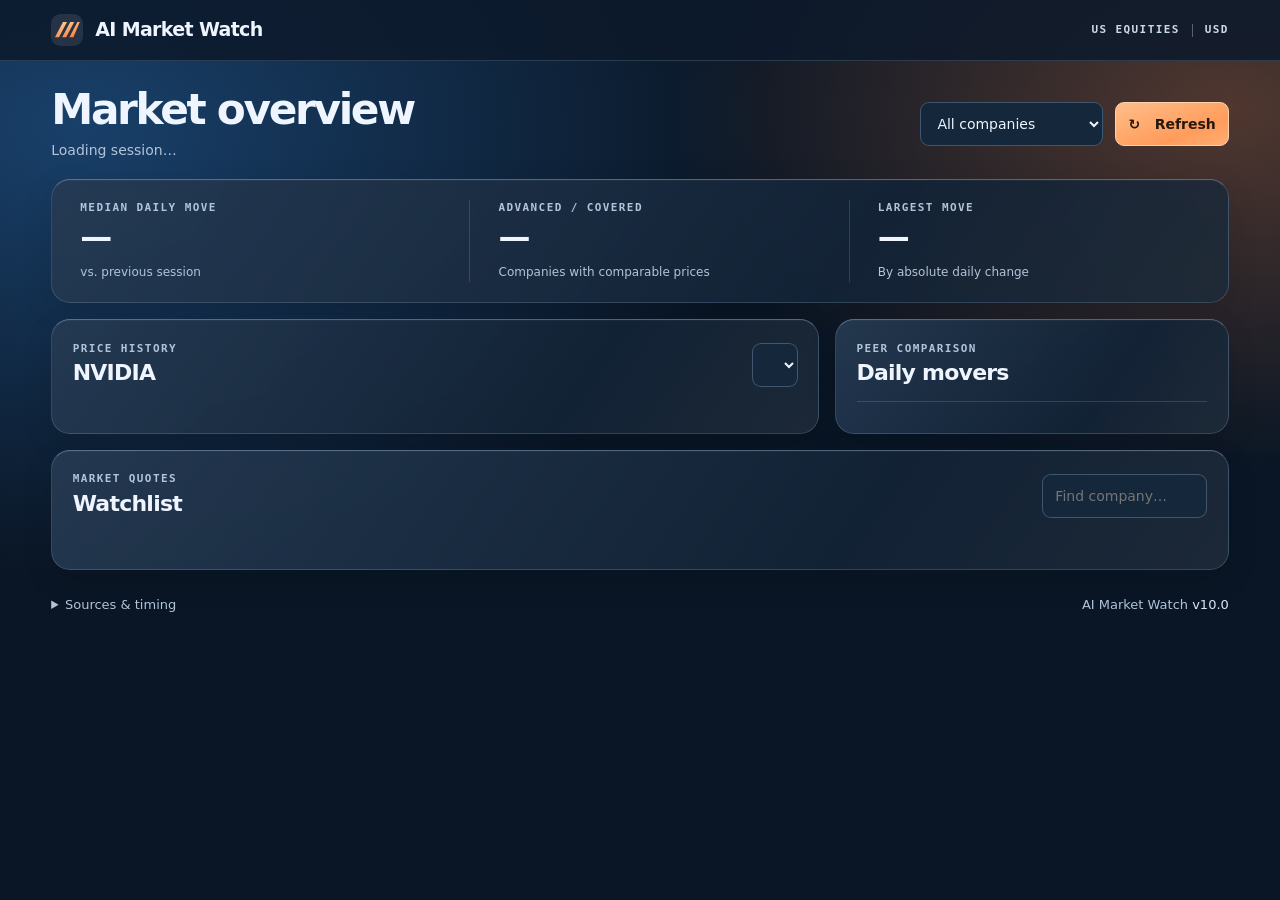
==== public/index.html @ 05b24fa5 "Design responsive glass market overview and accessible watchlist controls" ====
<!doctype html>
<html lang="en"><head>
<meta charset="utf-8"><meta name="viewport" content="width=device-width,initial-scale=1">
<meta name="color-scheme" content="dark"><meta name="theme-color" content="#0c1727">
<meta name="description" content="Follow eight AI equities, compare session performance and explore company price history.">
<title>AI Market Watch · Market overview</title>
<link rel="icon" href="./mark.svg" type="image/svg+xml"><link rel="stylesheet" href="./style.css"><script defer src="./app.js"></script>
</head><body><a class="skip" href="#main">Skip to market overview</a>
<header><div class="frame mast"><a class="brand" href="./"><img src="./mark.svg" width="32" height="32" alt="">AI Market Watch</a><span class="mastdetail">US EQUITIES <i></i> USD</span></div></header>
<main class="frame" id="main"><div class="heading"><div><h1>Market overview</h1><div id="session" class="muted">Loading session…</div></div>
<div class="controls"><label><span class="sr">Company group</span><select id="group"><option value="all">All companies</option><option value="chips">Chips</option><option value="cloud">Cloud platforms</option><option value="software">Enterprise software</option></select></label><button class="refresh" id="refresh">↻ &nbsp; Refresh</button></div></div>
<p id="status" role="status" aria-live="polite"></p>
<section aria-label="Watchlist summary" class="summary glass"><div><h2>Median daily move</h2><strong id="median">—</strong><small>vs. previous session</small></div><div><h2>Advanced / covered</h2><strong id="breadth">—</strong><small id="coverage">Companies with comparable prices</small></div><div><h2>Largest move</h2><strong id="leader">—</strong><small>By absolute daily change</small></div></section>
<div class="analysis"><section class="glass panel chart-panel"><div class="top"><div><div class="eyebrow">Price history</div><h2 id="companyName">NVIDIA</h2></div><label><span class="sr">Selected company</span><select id="company"></select></label></div><div id="chart" class="widget chart"></div></section>
<section class="glass panel"><div class="eyebrow">Peer comparison</div><h2>Daily movers</h2><div id="movers" class="movers"></div><div id="basis" class="caption"></div></section></div>
<section class="glass panel watch"><div class="top"><div><div class="eyebrow">Market quotes</div><h2>Watchlist</h2></div><label><span class="sr">Find company</span><input id="search" type="search" placeholder="Find company…" autocomplete="off"></label></div><div id="picks" class="picks" aria-label="Choose a company"></div><div id="quotes" class="widget quotes"></div></section>
<footer><details><summary>Sources &amp; timing</summary><p>Quotes and chart history come directly from TradingView. Feed venues and delays can differ by instrument. Refresh reloads the quote panels and checks for an updated peer comparison.</p><p>Peer comparisons use GetMarketHistory’s unadjusted daily bars, including extended hours. They can lag current quotes by about two days. Corporate actions can affect the reported moves. A group’s median, breadth and leader use companies with prices on both displayed dates.</p><a href="https://www.tradingview.com/widget-docs/faq/data/">TradingView market data</a> · <a href="https://getmarkethistory.com/docs/guides/historical-stock-market-data/">GetMarketHistory methodology</a></details><span>AI Market Watch <b>v10.0</b></span></footer>
<noscript>Enable JavaScript for quotes and charts, or <a href="https://www.tradingview.com/markets/stocks-usa/">view US equities on TradingView</a>.</noscript></main></body></html>
---- public/style.css ----
*{box-sizing:border-box}
:root{color-scheme:dark;--ink:#eef5ff;--muted:#b2c4da;--gain:#82e8bb;--loss:#ffa3a7;--line:#9bbbd435;--blue:#93c5ff}
body{margin:0;min-height:100vh;color:var(--ink);font:16px/1.45 "Segoe UI",system-ui,sans-serif;background:radial-gradient(ellipse at 6% 14%,#19406a 0,transparent 41%),radial-gradient(ellipse at 96% 12%,#50372f 0,transparent 32%),#0a1625;background-attachment:fixed}
a{color:#a6cfff}button,input,select{font:inherit}button,summary,select{cursor:pointer}a:focus-visible,button:focus-visible,summary:focus-visible,input:focus-visible,select:focus-visible{outline:3px solid #b1d5ff;outline-offset:3px}.sr,.skip:not(:focus){position:absolute;width:1px;height:1px;overflow:hidden;clip-path:inset(50%)}.skip:focus{position:absolute;z-index:5;background:#101e31;padding:12px}
.frame{max-width:1456px;margin:auto;padding-inline:clamp(16px,4vw,64px)}header{background:#0c192bd9;border-bottom:1px solid var(--line)}.mast,.heading,.top,footer,.controls,.brand{display:flex;align-items:center;justify-content:space-between;gap:12px}.mast{min-height:60px}.brand{font-size:19px;font-weight:650;color:var(--ink);text-decoration:none;letter-spacing:-.65px}.mastdetail,.eyebrow,.summary h2{font:600 11px/1.45 Consolas,"SFMono-Regular",monospace;letter-spacing:1.4px;text-transform:uppercase}.mastdetail{display:flex;align-items:center;gap:12px;color:#cbd9e9}.mastdetail i{width:1px;height:13px;background:#526478}.heading{margin:26px 0 18px;flex-wrap:wrap}.heading h1{font-size:clamp(32px,3.3vw,50px);letter-spacing:-.055em;line-height:1.1;margin:0 0 7px}.muted,small,.caption,footer{color:var(--muted)}.muted{font-size:14px}.controls{justify-content:flex-start}select,input,button{color:var(--ink);border:1px solid #91b3dc55;border-radius:9px;background:#15273a;min-height:44px;padding:8px 12px;font-size:14px}.refresh{font-weight:700;background:linear-gradient(160deg,#ffbe89,#ff9c5c 68%,#ffad73);color:#25190f;border-color:#ffd0ac;min-width:108px}.refresh:active,.stock:active{transform:scale(.98)}button:disabled{cursor:wait}.glass{background:linear-gradient(125deg,rgba(38,59,83,.9),rgba(19,35,54,.95) 68%,rgba(31,43,57,.91));border:1px solid #a3c3e136;border-top-color:#bad8f65c;border-radius:19px;box-shadow:inset 0 1px 0 #ffffff08,0 10px 32px #030a151c;backdrop-filter:blur(14px)}.summary{display:grid;grid-template-columns:1.1fr 1fr 1fr;padding:20px 0;margin-bottom:16px}.summary>div{padding:0 clamp(15px,2.2vw,32px)}.summary>div+div{border-left:1px solid var(--line)}.summary h2,.eyebrow{color:var(--muted);margin:0}.summary strong{font-size:clamp(24px,2.5vw,38px);font-weight:620;letter-spacing:-.055em;display:block;line-height:1.35;font-variant-numeric:tabular-nums}.summary small,.caption{font-size:12px}.gain{color:var(--gain)}.loss{color:var(--loss)}
.analysis{display:grid;grid-template-columns:minmax(0,1.95fr) minmax(262px,1fr);gap:16px}.panel{min-width:0;padding:clamp(16px,1.6vw,24px)}.top{flex-wrap:wrap}.panel h2{margin:1px 0 0;font-size:22px;letter-spacing:-.035em}.widget{margin-top:14px}.chart .embed{height:313px}.quotes .embed{height:420px}.embed{width:100%;min-width:0;position:relative;isolation:isolate}.tradingview-widget-container{height:100%;width:100%}.tradingview-widget-container__widget{height:100%;width:100%}.embed iframe{display:block;border:none}.widget-foot{display:flex;align-items:center;justify-content:space-between;flex-wrap:wrap;gap:6px;margin-top:8px;font-size:12px;color:#bacde3}.widget-foot a{text-underline-offset:3px}.widget.fail .embed{height:auto;padding:24px 12px;color:#ffe1be}.movers{margin:12px 0}.mover{display:grid;align-items:center;grid-template-columns:50px minmax(20px,1fr) 68px;gap:8px;background:transparent;border:0;border-radius:5px;width:100%;min-height:36px;padding:5px 2px;text-align:left;font:600 14px Consolas,monospace}.mover:hover,.stock:hover{background:#a8cffa18}.mover[aria-pressed=true] .ticker{color:var(--blue)}.mover .num{text-align:right}.axis{display:block;height:20px;background:linear-gradient(to right,transparent calc(50% - .5px),#8fa5bc calc(50% - .5px),#8fa5bc calc(50% + .5px),transparent calc(50% + .5px));position:relative}.bar{position:absolute;height:7px;top:6px;border-radius:2px}.caption{border-top:1px solid var(--line);padding-top:10px}.watch{margin-top:16px}.picks{display:flex;flex-wrap:wrap;gap:6px;margin:14px 0}.stock{min-height:38px;background:#102337;font:600 13px Consolas,monospace}.stock[aria-pressed=true]{background:#29486b;border-color:#89baff;color:#dbeaff}.empty,.warn{color:#ffcea1}.empty{padding:12px 0}.empty button{margin-left:10px}#status:empty{display:none}#status{margin:0 0 12px;color:#d5e6ff;font-size:14px}footer{padding:18px 0 28px;font-size:13px;align-items:baseline}footer details{max-width:720px}footer summary{padding:8px 0}footer>span{white-space:nowrap}footer b{font-weight:500;color:#dae7f5}input{max-width:165px}#company{max-width:118px}
@media(min-width:1650px){.chart .embed{height:360px}}@media(max-width:900px){.analysis{grid-template-columns:minmax(0,1.5fr) minmax(233px,1fr)}.mover{min-height:39px}.panel{padding:16px}}@media(max-width:767px){.analysis{grid-template-columns:1fr}.mover,.stock{min-height:44px}.chart .embed{height:300px}.heading{margin-top:20px}.summary{grid-template-columns:1fr 1fr;row-gap:12px;padding:14px 0}.summary>div:first-child{grid-column:1/-1}.summary>div:nth-child(2){border:0}.summary strong{font-size:25px}.mastdetail{font-size:10px;gap:7px}.controls{flex-wrap:wrap}.widget-foot{row-gap:10px}footer{flex-wrap:wrap}.mast{min-height:54px}.watch input{max-width:132px}.bar{height:9px}.picks{gap:5px}.picks button{padding:6px 10px}}@media(max-width:390px){.brand{font-size:16px;gap:6px}.mastdetail{letter-spacing:.4px}.chart .embed{height:285px}}@media(prefers-reduced-transparency:reduce){.glass,header{background:#17283e;backdrop-filter:none}}
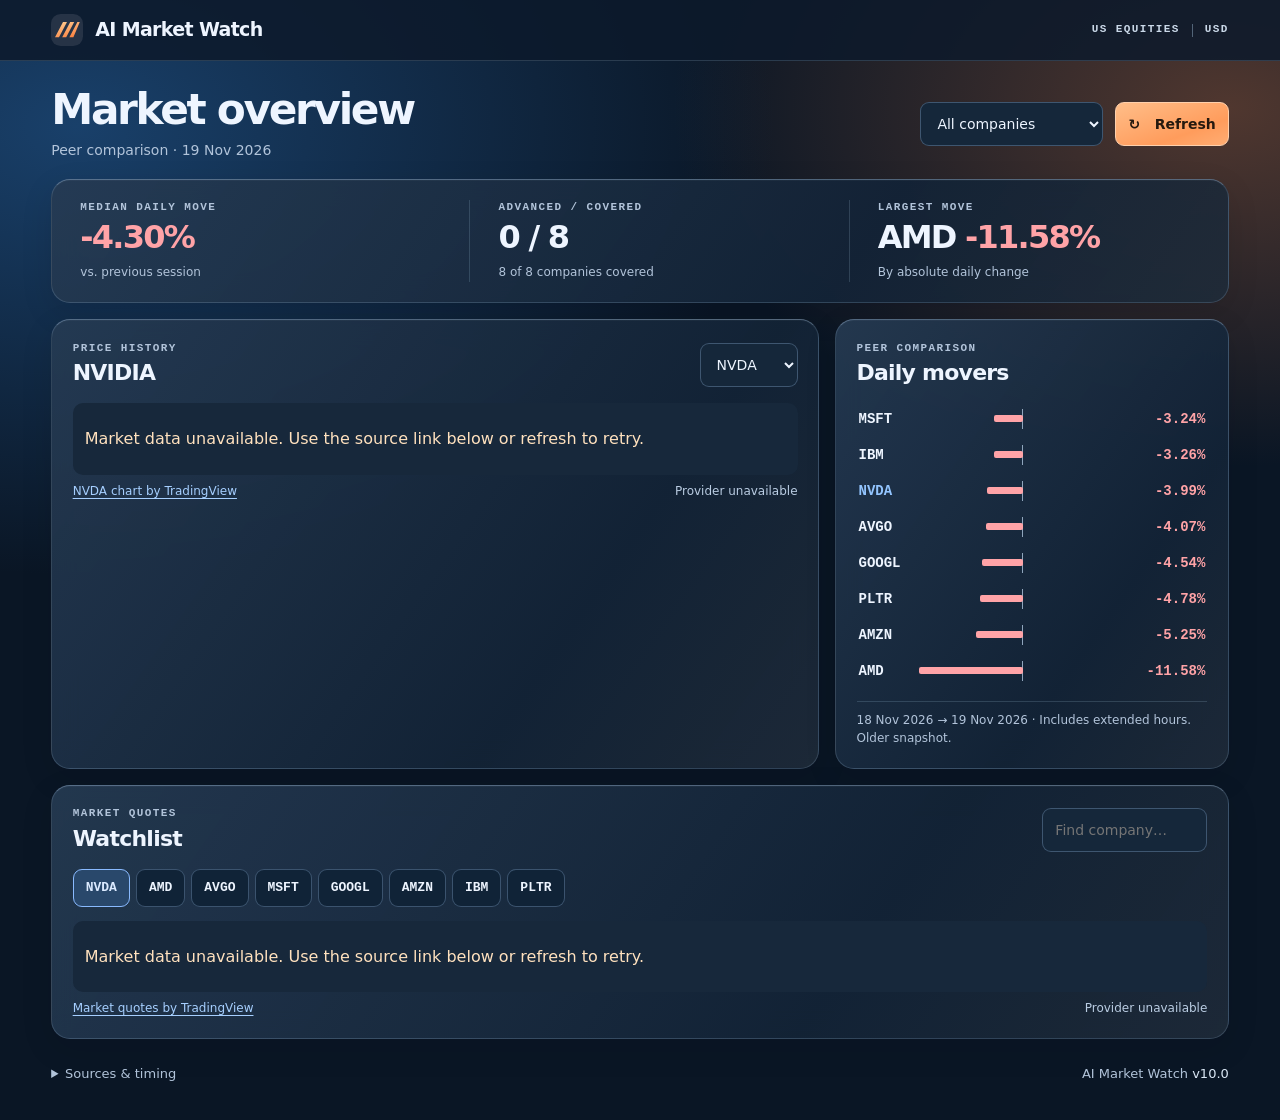
==== commit 1fd773ea: "Format production sources for maintainable release reviews" ====
--- a/public/index.html
+++ b/public/index.html
@@ -1,18 +1,134 @@
 <!doctype html>
-<html lang="en"><head>
-<meta charset="utf-8"><meta name="viewport" content="width=device-width,initial-scale=1">
-<meta name="color-scheme" content="dark"><meta name="theme-color" content="#0c1727">
-<meta name="description" content="Follow eight AI equities, compare session performance and explore company price history.">
-<title>AI Market Watch · Market overview</title>
-<link rel="icon" href="./mark.svg" type="image/svg+xml"><link rel="stylesheet" href="./style.css"><script defer src="./app.js"></script>
-</head><body><a class="skip" href="#main">Skip to market overview</a>
-<header><div class="frame mast"><a class="brand" href="./"><img src="./mark.svg" width="32" height="32" alt="">AI Market Watch</a><span class="mastdetail">US EQUITIES <i></i> USD</span></div></header>
-<main class="frame" id="main"><div class="heading"><div><h1>Market overview</h1><div id="session" class="muted">Loading session…</div></div>
-<div class="controls"><label><span class="sr">Company group</span><select id="group"><option value="all">All companies</option><option value="chips">Chips</option><option value="cloud">Cloud platforms</option><option value="software">Enterprise software</option></select></label><button class="refresh" id="refresh">↻ &nbsp; Refresh</button></div></div>
-<p id="status" role="status" aria-live="polite"></p>
-<section aria-label="Watchlist summary" class="summary glass"><div><h2>Median daily move</h2><strong id="median">—</strong><small>vs. previous session</small></div><div><h2>Advanced / covered</h2><strong id="breadth">—</strong><small id="coverage">Companies with comparable prices</small></div><div><h2>Largest move</h2><strong id="leader">—</strong><small>By absolute daily change</small></div></section>
-<div class="analysis"><section class="glass panel chart-panel"><div class="top"><div><div class="eyebrow">Price history</div><h2 id="companyName">NVIDIA</h2></div><label><span class="sr">Selected company</span><select id="company"></select></label></div><div id="chart" class="widget chart"></div></section>
-<section class="glass panel"><div class="eyebrow">Peer comparison</div><h2>Daily movers</h2><div id="movers" class="movers"></div><div id="basis" class="caption"></div></section></div>
-<section class="glass panel watch"><div class="top"><div><div class="eyebrow">Market quotes</div><h2>Watchlist</h2></div><label><span class="sr">Find company</span><input id="search" type="search" placeholder="Find company…" autocomplete="off"></label></div><div id="picks" class="picks" aria-label="Choose a company"></div><div id="quotes" class="widget quotes"></div></section>
-<footer><details><summary>Sources &amp; timing</summary><p>Quotes and chart history come directly from TradingView. Feed venues and delays can differ by instrument. Refresh reloads the quote panels and checks for an updated peer comparison.</p><p>Peer comparisons use GetMarketHistory’s unadjusted daily bars, including extended hours. They can lag current quotes by about two days. Corporate actions can affect the reported moves. A group’s median, breadth and leader use companies with prices on both displayed dates.</p><a href="https://www.tradingview.com/widget-docs/faq/data/">TradingView market data</a> · <a href="https://getmarkethistory.com/docs/guides/historical-stock-market-data/">GetMarketHistory methodology</a></details><span>AI Market Watch <b>v10.0</b></span></footer>
-<noscript>Enable JavaScript for quotes and charts, or <a href="https://www.tradingview.com/markets/stocks-usa/">view US equities on TradingView</a>.</noscript></main></body></html>
+<html lang="en">
+  <head>
+    <meta charset="utf-8" />
+    <meta name="viewport" content="width=device-width,initial-scale=1" />
+    <meta name="color-scheme" content="dark" />
+    <meta name="theme-color" content="#0c1727" />
+    <meta
+      name="description"
+      content="Follow eight AI equities, compare session performance and explore company price history."
+    />
+    <title>AI Market Watch · Market overview</title>
+    <link rel="icon" href="./mark.svg" type="image/svg+xml" />
+    <link rel="stylesheet" href="./style.css" />
+    <script defer src="./app.js"></script>
+  </head>
+  <body>
+    <a class="skip" href="#main">Skip to market overview</a>
+    <header>
+      <div class="frame mast">
+        <a class="brand" href="./"
+          ><img src="./mark.svg" width="32" height="32" alt="" />AI Market
+          Watch</a
+        ><span class="mastdetail">US EQUITIES <i></i> USD</span>
+      </div>
+    </header>
+    <main class="frame" id="main">
+      <div class="heading">
+        <div>
+          <h1>Market overview</h1>
+          <div id="session" class="muted">Loading session…</div>
+        </div>
+        <div class="controls">
+          <label
+            ><span class="sr">Company group</span
+            ><select id="group">
+              <option value="all">All companies</option>
+              <option value="chips">Chips</option>
+              <option value="cloud">Cloud platforms</option>
+              <option value="software">Enterprise software</option>
+            </select></label
+          ><button class="refresh" id="refresh">↻ &nbsp; Refresh</button>
+        </div>
+      </div>
+      <p id="status" role="status" aria-live="polite"></p>
+      <section aria-label="Watchlist summary" class="summary glass">
+        <div>
+          <h2>Median daily move</h2>
+          <strong id="median">—</strong><small>vs. previous session</small>
+        </div>
+        <div>
+          <h2>Advanced / covered</h2>
+          <strong id="breadth">—</strong
+          ><small id="coverage">Companies with comparable prices</small>
+        </div>
+        <div>
+          <h2>Largest move</h2>
+          <strong id="leader">—</strong><small>By absolute daily change</small>
+        </div>
+      </section>
+      <div class="analysis">
+        <section class="glass panel chart-panel">
+          <div class="top">
+            <div>
+              <div class="eyebrow">Price history</div>
+              <h2 id="companyName">NVIDIA</h2>
+            </div>
+            <label
+              ><span class="sr">Selected company</span
+              ><select id="company"></select
+            ></label>
+          </div>
+          <div id="chart" class="widget chart"></div>
+        </section>
+        <section class="glass panel">
+          <div class="eyebrow">Peer comparison</div>
+          <h2>Daily movers</h2>
+          <div id="movers" class="movers"></div>
+          <div id="basis" class="caption"></div>
+        </section>
+      </div>
+      <section class="glass panel watch">
+        <div class="top">
+          <div>
+            <div class="eyebrow">Market quotes</div>
+            <h2>Watchlist</h2>
+          </div>
+          <label
+            ><span class="sr">Find company</span
+            ><input
+              id="search"
+              type="search"
+              placeholder="Find company…"
+              autocomplete="off"
+          /></label>
+        </div>
+        <div id="picks" class="picks" aria-label="Choose a company"></div>
+        <div id="quotes" class="widget quotes"></div>
+      </section>
+      <footer>
+        <details>
+          <summary>Sources &amp; timing</summary>
+          <p>
+            Quotes and chart history come directly from TradingView. Feed venues
+            and delays can differ by instrument. Refresh reloads the quote
+            panels and checks for an updated peer comparison.
+          </p>
+          <p>
+            Peer comparisons use GetMarketHistory’s unadjusted daily bars,
+            including extended hours. They can lag current quotes by about two
+            days. Corporate actions can affect the reported moves. A group’s
+            median, breadth and leader use companies with prices on both
+            displayed dates.
+          </p>
+          <a href="https://www.tradingview.com/widget-docs/faq/data/"
+            >TradingView market data</a
+          >
+          ·
+          <a
+            href="https://getmarkethistory.com/docs/guides/historical-stock-market-data/"
+            >GetMarketHistory methodology</a
+          >
+        </details>
+        <span>AI Market Watch <b>v10.0</b></span>
+      </footer>
+      <noscript
+        >Enable JavaScript for quotes and charts, or
+        <a href="https://www.tradingview.com/markets/stocks-usa/"
+          >view US equities on TradingView</a
+        >.</noscript
+      >
+    </main>
+  </body>
+</html>
--- a/public/style.css
+++ b/public/style.css
@@ -1,7 +1,484 @@
-*{box-sizing:border-box}
-:root{color-scheme:dark;--ink:#eef5ff;--muted:#b2c4da;--gain:#82e8bb;--loss:#ffa3a7;--line:#9bbbd435;--blue:#93c5ff}
-body{margin:0;min-height:100vh;color:var(--ink);font:16px/1.45 "Segoe UI",system-ui,sans-serif;background:radial-gradient(ellipse at 6% 14%,#19406a 0,transparent 41%),radial-gradient(ellipse at 96% 12%,#50372f 0,transparent 32%),#0a1625;background-attachment:fixed}
-a{color:#a6cfff}button,input,select{font:inherit}button,summary,select{cursor:pointer}a:focus-visible,button:focus-visible,summary:focus-visible,input:focus-visible,select:focus-visible{outline:3px solid #b1d5ff;outline-offset:3px}.sr,.skip:not(:focus){position:absolute;width:1px;height:1px;overflow:hidden;clip-path:inset(50%)}.skip:focus{position:absolute;z-index:5;background:#101e31;padding:12px}
-.frame{max-width:1456px;margin:auto;padding-inline:clamp(16px,4vw,64px)}header{background:#0c192bd9;border-bottom:1px solid var(--line)}.mast,.heading,.top,footer,.controls,.brand{display:flex;align-items:center;justify-content:space-between;gap:12px}.mast{min-height:60px}.brand{font-size:19px;font-weight:650;color:var(--ink);text-decoration:none;letter-spacing:-.65px}.mastdetail,.eyebrow,.summary h2{font:600 11px/1.45 Consolas,"SFMono-Regular",monospace;letter-spacing:1.4px;text-transform:uppercase}.mastdetail{display:flex;align-items:center;gap:12px;color:#cbd9e9}.mastdetail i{width:1px;height:13px;background:#526478}.heading{margin:26px 0 18px;flex-wrap:wrap}.heading h1{font-size:clamp(32px,3.3vw,50px);letter-spacing:-.055em;line-height:1.1;margin:0 0 7px}.muted,small,.caption,footer{color:var(--muted)}.muted{font-size:14px}.controls{justify-content:flex-start}select,input,button{color:var(--ink);border:1px solid #91b3dc55;border-radius:9px;background:#15273a;min-height:44px;padding:8px 12px;font-size:14px}.refresh{font-weight:700;background:linear-gradient(160deg,#ffbe89,#ff9c5c 68%,#ffad73);color:#25190f;border-color:#ffd0ac;min-width:108px}.refresh:active,.stock:active{transform:scale(.98)}button:disabled{cursor:wait}.glass{background:linear-gradient(125deg,rgba(38,59,83,.9),rgba(19,35,54,.95) 68%,rgba(31,43,57,.91));border:1px solid #a3c3e136;border-top-color:#bad8f65c;border-radius:19px;box-shadow:inset 0 1px 0 #ffffff08,0 10px 32px #030a151c;backdrop-filter:blur(14px)}.summary{display:grid;grid-template-columns:1.1fr 1fr 1fr;padding:20px 0;margin-bottom:16px}.summary>div{padding:0 clamp(15px,2.2vw,32px)}.summary>div+div{border-left:1px solid var(--line)}.summary h2,.eyebrow{color:var(--muted);margin:0}.summary strong{font-size:clamp(24px,2.5vw,38px);font-weight:620;letter-spacing:-.055em;display:block;line-height:1.35;font-variant-numeric:tabular-nums}.summary small,.caption{font-size:12px}.gain{color:var(--gain)}.loss{color:var(--loss)}
-.analysis{display:grid;grid-template-columns:minmax(0,1.95fr) minmax(262px,1fr);gap:16px}.panel{min-width:0;padding:clamp(16px,1.6vw,24px)}.top{flex-wrap:wrap}.panel h2{margin:1px 0 0;font-size:22px;letter-spacing:-.035em}.widget{margin-top:14px}.chart .embed{height:313px}.quotes .embed{height:420px}.embed{width:100%;min-width:0;position:relative;isolation:isolate}.tradingview-widget-container{height:100%;width:100%}.tradingview-widget-container__widget{height:100%;width:100%}.embed iframe{display:block;border:none}.widget-foot{display:flex;align-items:center;justify-content:space-between;flex-wrap:wrap;gap:6px;margin-top:8px;font-size:12px;color:#bacde3}.widget-foot a{text-underline-offset:3px}.widget.fail .embed{height:auto;padding:24px 12px;color:#ffe1be}.movers{margin:12px 0}.mover{display:grid;align-items:center;grid-template-columns:50px minmax(20px,1fr) 68px;gap:8px;background:transparent;border:0;border-radius:5px;width:100%;min-height:36px;padding:5px 2px;text-align:left;font:600 14px Consolas,monospace}.mover:hover,.stock:hover{background:#a8cffa18}.mover[aria-pressed=true] .ticker{color:var(--blue)}.mover .num{text-align:right}.axis{display:block;height:20px;background:linear-gradient(to right,transparent calc(50% - .5px),#8fa5bc calc(50% - .5px),#8fa5bc calc(50% + .5px),transparent calc(50% + .5px));position:relative}.bar{position:absolute;height:7px;top:6px;border-radius:2px}.caption{border-top:1px solid var(--line);padding-top:10px}.watch{margin-top:16px}.picks{display:flex;flex-wrap:wrap;gap:6px;margin:14px 0}.stock{min-height:38px;background:#102337;font:600 13px Consolas,monospace}.stock[aria-pressed=true]{background:#29486b;border-color:#89baff;color:#dbeaff}.empty,.warn{color:#ffcea1}.empty{padding:12px 0}.empty button{margin-left:10px}#status:empty{display:none}#status{margin:0 0 12px;color:#d5e6ff;font-size:14px}footer{padding:18px 0 28px;font-size:13px;align-items:baseline}footer details{max-width:720px}footer summary{padding:8px 0}footer>span{white-space:nowrap}footer b{font-weight:500;color:#dae7f5}input{max-width:165px}#company{max-width:118px}
-@media(min-width:1650px){.chart .embed{height:360px}}@media(max-width:900px){.analysis{grid-template-columns:minmax(0,1.5fr) minmax(233px,1fr)}.mover{min-height:39px}.panel{padding:16px}}@media(max-width:767px){.analysis{grid-template-columns:1fr}.mover,.stock{min-height:44px}.chart .embed{height:300px}.heading{margin-top:20px}.summary{grid-template-columns:1fr 1fr;row-gap:12px;padding:14px 0}.summary>div:first-child{grid-column:1/-1}.summary>div:nth-child(2){border:0}.summary strong{font-size:25px}.mastdetail{font-size:10px;gap:7px}.controls{flex-wrap:wrap}.widget-foot{row-gap:10px}footer{flex-wrap:wrap}.mast{min-height:54px}.watch input{max-width:132px}.bar{height:9px}.picks{gap:5px}.picks button{padding:6px 10px}}@media(max-width:390px){.brand{font-size:16px;gap:6px}.mastdetail{letter-spacing:.4px}.chart .embed{height:285px}}@media(prefers-reduced-transparency:reduce){.glass,header{background:#17283e;backdrop-filter:none}}
+* {
+  box-sizing: border-box;
+}
+:root {
+  color-scheme: dark;
+  --ink: #eef5ff;
+  --muted: #b2c4da;
+  --gain: #82e8bb;
+  --loss: #ffa3a7;
+  --line: #9bbbd435;
+  --blue: #93c5ff;
+}
+body {
+  margin: 0;
+  min-height: 100vh;
+  color: var(--ink);
+  font:
+    16px/1.45 "Segoe UI",
+    system-ui,
+    sans-serif;
+  background:
+    radial-gradient(ellipse at 6% 14%, #19406a 0, transparent 41%),
+    radial-gradient(ellipse at 96% 12%, #50372f 0, transparent 32%), #0a1625;
+  background-attachment: fixed;
+}
+a {
+  color: #a6cfff;
+}
+button,
+input,
+select {
+  font: inherit;
+}
+button,
+summary,
+select {
+  cursor: pointer;
+}
+a:focus-visible,
+button:focus-visible,
+summary:focus-visible,
+input:focus-visible,
+select:focus-visible {
+  outline: 3px solid #b1d5ff;
+  outline-offset: 3px;
+}
+.sr,
+.skip:not(:focus) {
+  position: absolute;
+  width: 1px;
+  height: 1px;
+  overflow: hidden;
+  clip-path: inset(50%);
+}
+.skip:focus {
+  position: absolute;
+  z-index: 5;
+  background: #101e31;
+  padding: 12px;
+}
+.frame {
+  max-width: 1456px;
+  margin: auto;
+  padding-inline: clamp(16px, 4vw, 64px);
+}
+header {
+  background: #0c192bd9;
+  border-bottom: 1px solid var(--line);
+}
+.mast,
+.heading,
+.top,
+footer,
+.controls,
+.brand {
+  display: flex;
+  align-items: center;
+  justify-content: space-between;
+  gap: 12px;
+}
+.mast {
+  min-height: 60px;
+}
+.brand {
+  font-size: 19px;
+  font-weight: 650;
+  color: var(--ink);
+  text-decoration: none;
+  letter-spacing: -0.65px;
+}
+.mastdetail,
+.eyebrow,
+.summary h2 {
+  font:
+    600 11px/1.45 Consolas,
+    "SFMono-Regular",
+    monospace;
+  letter-spacing: 1.4px;
+  text-transform: uppercase;
+}
+.mastdetail {
+  display: flex;
+  align-items: center;
+  gap: 12px;
+  color: #cbd9e9;
+}
+.mastdetail i {
+  width: 1px;
+  height: 13px;
+  background: #526478;
+}
+.heading {
+  margin: 26px 0 18px;
+  flex-wrap: wrap;
+}
+.heading h1 {
+  font-size: clamp(32px, 3.3vw, 50px);
+  letter-spacing: -0.055em;
+  line-height: 1.1;
+  margin: 0 0 7px;
+}
+.muted,
+small,
+.caption,
+footer {
+  color: var(--muted);
+}
+.muted {
+  font-size: 14px;
+}
+.controls {
+  justify-content: flex-start;
+}
+select,
+input,
+button {
+  color: var(--ink);
+  border: 1px solid #91b3dc55;
+  border-radius: 9px;
+  background: #15273a;
+  min-height: 44px;
+  padding: 8px 12px;
+  font-size: 14px;
+}
+.refresh {
+  font-weight: 700;
+  background: linear-gradient(160deg, #ffbe89, #ff9c5c 68%, #ffad73);
+  color: #25190f;
+  border-color: #ffd0ac;
+  min-width: 108px;
+}
+.refresh:active,
+.stock:active {
+  transform: scale(0.98);
+}
+button:disabled {
+  cursor: wait;
+}
+.glass {
+  background: linear-gradient(
+    125deg,
+    rgba(38, 59, 83, 0.9),
+    rgba(19, 35, 54, 0.95) 68%,
+    rgba(31, 43, 57, 0.91)
+  );
+  border: 1px solid #a3c3e136;
+  border-top-color: #bad8f65c;
+  border-radius: 19px;
+  box-shadow:
+    inset 0 1px 0 #ffffff08,
+    0 10px 32px #030a151c;
+  backdrop-filter: blur(14px);
+}
+.summary {
+  display: grid;
+  grid-template-columns: 1.1fr 1fr 1fr;
+  padding: 20px 0;
+  margin-bottom: 16px;
+}
+.summary > div {
+  padding: 0 clamp(15px, 2.2vw, 32px);
+}
+.summary > div + div {
+  border-left: 1px solid var(--line);
+}
+.summary h2,
+.eyebrow {
+  color: var(--muted);
+  margin: 0;
+}
+.summary strong {
+  font-size: clamp(24px, 2.5vw, 38px);
+  font-weight: 620;
+  letter-spacing: -0.055em;
+  display: block;
+  line-height: 1.35;
+  font-variant-numeric: tabular-nums;
+}
+.summary small,
+.caption {
+  font-size: 12px;
+}
+.gain {
+  color: var(--gain);
+}
+.loss {
+  color: var(--loss);
+}
+.analysis {
+  display: grid;
+  grid-template-columns: minmax(0, 1.95fr) minmax(262px, 1fr);
+  gap: 16px;
+}
+.panel {
+  min-width: 0;
+  padding: clamp(16px, 1.6vw, 24px);
+}
+.top {
+  flex-wrap: wrap;
+}
+.panel h2 {
+  margin: 1px 0 0;
+  font-size: 22px;
+  letter-spacing: -0.035em;
+}
+.widget {
+  margin-top: 14px;
+}
+.chart .embed {
+  height: 313px;
+}
+.quotes .embed {
+  height: 420px;
+}
+.embed {
+  width: 100%;
+  min-width: 0;
+  position: relative;
+  isolation: isolate;
+}
+.tradingview-widget-container {
+  height: 100%;
+  width: 100%;
+}
+.tradingview-widget-container__widget {
+  height: 100%;
+  width: 100%;
+}
+.embed iframe {
+  display: block;
+  border: none;
+}
+.widget-foot {
+  display: flex;
+  align-items: center;
+  justify-content: space-between;
+  flex-wrap: wrap;
+  gap: 6px;
+  margin-top: 8px;
+  font-size: 12px;
+  color: #bacde3;
+}
+.widget-foot a {
+  text-underline-offset: 3px;
+}
+.widget.fail .embed {
+  height: auto;
+  padding: 24px 12px;
+  color: #ffe1be;
+}
+.movers {
+  margin: 12px 0;
+}
+.mover {
+  display: grid;
+  align-items: center;
+  grid-template-columns: 50px minmax(20px, 1fr) 68px;
+  gap: 8px;
+  background: transparent;
+  border: 0;
+  border-radius: 5px;
+  width: 100%;
+  min-height: 36px;
+  padding: 5px 2px;
+  text-align: left;
+  font:
+    600 14px Consolas,
+    monospace;
+}
+.mover:hover,
+.stock:hover {
+  background: #a8cffa18;
+}
+.mover[aria-pressed="true"] .ticker {
+  color: var(--blue);
+}
+.mover .num {
+  text-align: right;
+}
+.axis {
+  display: block;
+  height: 20px;
+  background: linear-gradient(
+    to right,
+    transparent calc(50% - 0.5px),
+    #8fa5bc calc(50% - 0.5px),
+    #8fa5bc calc(50% + 0.5px),
+    transparent calc(50% + 0.5px)
+  );
+  position: relative;
+}
+.bar {
+  position: absolute;
+  height: 7px;
+  top: 6px;
+  border-radius: 2px;
+}
+.caption {
+  border-top: 1px solid var(--line);
+  padding-top: 10px;
+}
+.watch {
+  margin-top: 16px;
+}
+.picks {
+  display: flex;
+  flex-wrap: wrap;
+  gap: 6px;
+  margin: 14px 0;
+}
+.stock {
+  min-height: 38px;
+  background: #102337;
+  font:
+    600 13px Consolas,
+    monospace;
+}
+.stock[aria-pressed="true"] {
+  background: #29486b;
+  border-color: #89baff;
+  color: #dbeaff;
+}
+.empty,
+.warn {
+  color: #ffcea1;
+}
+.empty {
+  padding: 12px 0;
+}
+.empty button {
+  margin-left: 10px;
+}
+#status:empty {
+  display: none;
+}
+#status {
+  margin: 0 0 12px;
+  color: #d5e6ff;
+  font-size: 14px;
+}
+footer {
+  padding: 18px 0 28px;
+  font-size: 13px;
+  align-items: baseline;
+}
+footer details {
+  max-width: 720px;
+}
+footer summary {
+  padding: 8px 0;
+}
+footer > span {
+  white-space: nowrap;
+}
+footer b {
+  font-weight: 500;
+  color: #dae7f5;
+}
+input {
+  max-width: 165px;
+}
+#company {
+  max-width: 118px;
+}
+@media (min-width: 1650px) {
+  .chart .embed {
+    height: 360px;
+  }
+}
+@media (max-width: 900px) {
+  .analysis {
+    grid-template-columns: minmax(0, 1.5fr) minmax(233px, 1fr);
+  }
+  .mover {
+    min-height: 39px;
+  }
+  .panel {
+    padding: 16px;
+  }
+}
+@media (max-width: 767px) {
+  .analysis {
+    grid-template-columns: 1fr;
+  }
+  .mover,
+  .stock {
+    min-height: 44px;
+  }
+  .chart .embed {
+    height: 300px;
+  }
+  .heading {
+    margin-top: 20px;
+  }
+  .summary {
+    grid-template-columns: 1fr 1fr;
+    row-gap: 12px;
+    padding: 14px 0;
+  }
+  .summary > div:first-child {
+    grid-column: 1/-1;
+  }
+  .summary > div:nth-child(2) {
+    border: 0;
+  }
+  .summary strong {
+    font-size: 25px;
+  }
+  .mastdetail {
+    font-size: 10px;
+    gap: 7px;
+  }
+  .controls {
+    flex-wrap: wrap;
+  }
+  .widget-foot {
+    row-gap: 10px;
+  }
+  footer {
+    flex-wrap: wrap;
+  }
+  .mast {
+    min-height: 54px;
+  }
+  .watch input {
+    max-width: 132px;
+  }
+  .bar {
+    height: 9px;
+  }
+  .picks {
+    gap: 5px;
+  }
+  .picks button {
+    padding: 6px 10px;
+  }
+}
+@media (max-width: 390px) {
+  .brand {
+    font-size: 16px;
+    gap: 6px;
+  }
+  .mastdetail {
+    letter-spacing: 0.4px;
+  }
+  .chart .embed {
+    height: 285px;
+  }
+}
+@media (prefers-reduced-transparency: reduce) {
+  .glass,
+  header {
+    background: #17283e;
+    backdrop-filter: none;
+  }
+}
+.embed {
+  background: #17283b;
+  border-radius: 10px;
+  overflow: hidden;
+}
+.embed iframe {
+  color-scheme: normal;
+}
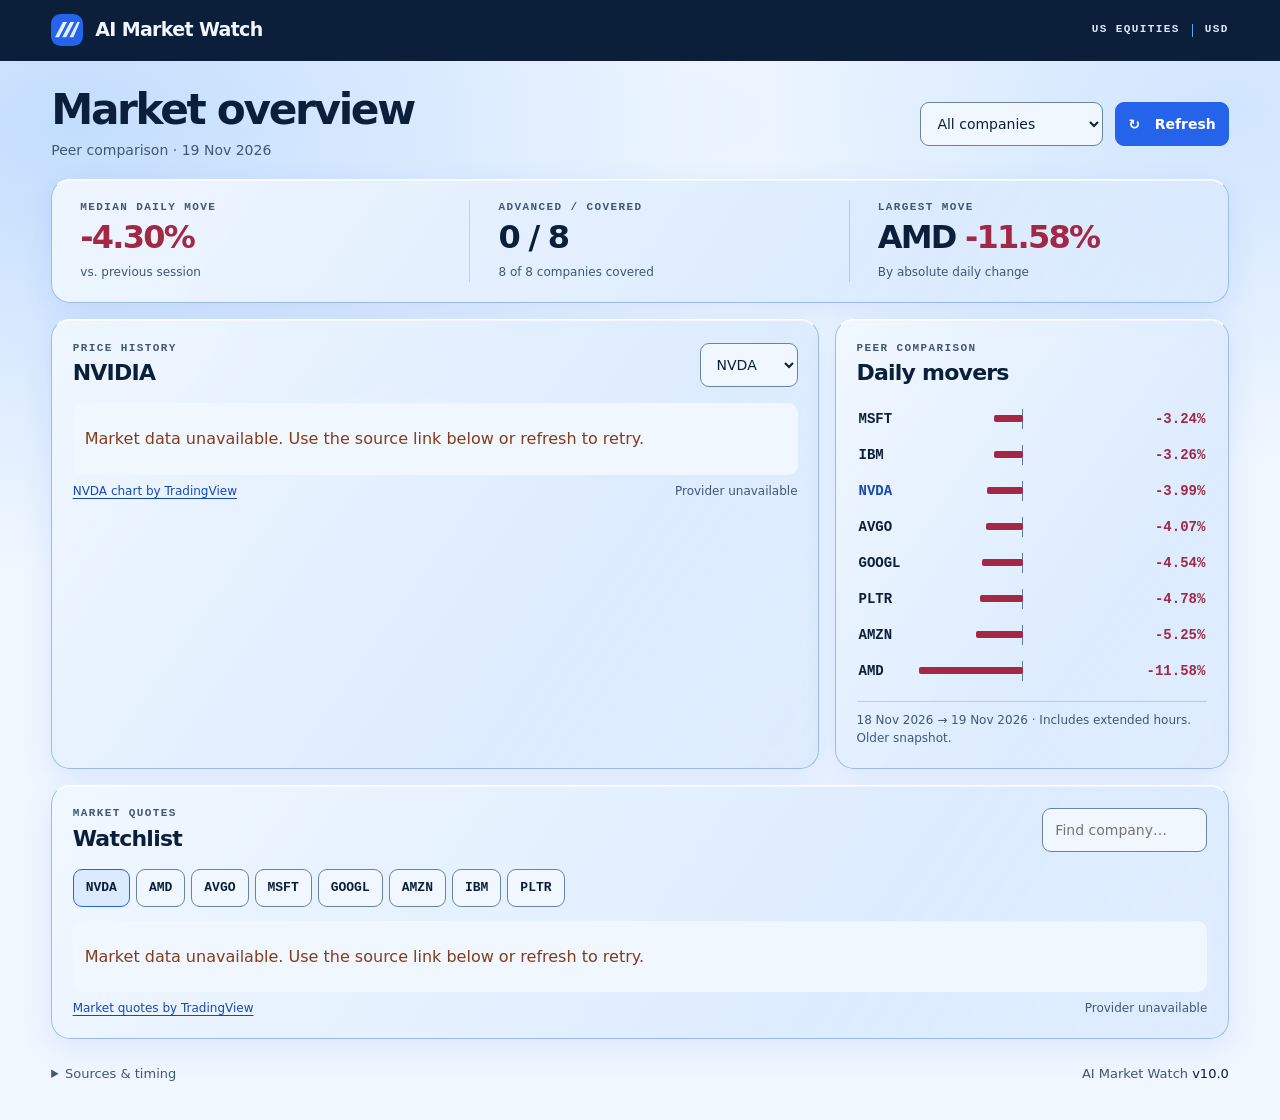
==== commit 99da4d71: "Apply the blue glass palette to AI Market Watch" ====
--- a/public/index.html
+++ b/public/index.html
@@ -3,8 +3,8 @@
   <head>
     <meta charset="utf-8" />
     <meta name="viewport" content="width=device-width,initial-scale=1" />
-    <meta name="color-scheme" content="dark" />
-    <meta name="theme-color" content="#0c1727" />
+    <meta name="color-scheme" content="light" />
+    <meta name="theme-color" content="#0b1f3b" />
     <meta
       name="description"
       content="Follow eight AI equities, compare session performance and explore company price history."
--- a/public/style.css
+++ b/public/style.css
@@ -2,13 +2,18 @@
   box-sizing: border-box;
 }
 :root {
-  color-scheme: dark;
-  --ink: #eef5ff;
-  --muted: #b2c4da;
-  --gain: #82e8bb;
-  --loss: #ffa3a7;
-  --line: #9bbbd435;
-  --blue: #93c5ff;
+  color-scheme: light;
+  --primary: #0b1f3b;
+  --accent: #2563eb;
+  --secondary: #60a5fa;
+  --surface: #dbeafe;
+  --background: #f0f7ff;
+  --ink: var(--primary);
+  --muted: #405777;
+  --gain: #096344;
+  --loss: #a32844;
+  --line: #0b1f3b28;
+  --blue: #1749b2;
 }
 body {
   margin: 0;
@@ -19,12 +24,12 @@
     system-ui,
     sans-serif;
   background:
-    radial-gradient(ellipse at 6% 14%, #19406a 0, transparent 41%),
-    radial-gradient(ellipse at 96% 12%, #50372f 0, transparent 32%), #0a1625;
+    radial-gradient(ellipse at 6% 14%, #60a5fa50 0, transparent 41%),
+    radial-gradient(ellipse at 96% 12%, #60a5fa38 0, transparent 32%), var(--background);
   background-attachment: fixed;
 }
 a {
-  color: #a6cfff;
+  color: var(--blue);
 }
 button,
 input,
@@ -41,7 +46,7 @@
 summary:focus-visible,
 input:focus-visible,
 select:focus-visible {
-  outline: 3px solid #b1d5ff;
+  outline: 3px solid var(--accent);
   outline-offset: 3px;
 }
 .sr,
@@ -55,7 +60,7 @@
 .skip:focus {
   position: absolute;
   z-index: 5;
-  background: #101e31;
+  background: var(--background);
   padding: 12px;
 }
 .frame {
@@ -64,7 +69,7 @@
   padding-inline: clamp(16px, 4vw, 64px);
 }
 header {
-  background: #0c192bd9;
+  background: var(--primary);
   border-bottom: 1px solid var(--line);
 }
 .mast,
@@ -84,7 +89,7 @@
 .brand {
   font-size: 19px;
   font-weight: 650;
-  color: var(--ink);
+  color: var(--background);
   text-decoration: none;
   letter-spacing: -0.65px;
 }
@@ -102,12 +107,12 @@
   display: flex;
   align-items: center;
   gap: 12px;
-  color: #cbd9e9;
+  color: var(--surface);
 }
 .mastdetail i {
   width: 1px;
   height: 13px;
-  background: #526478;
+  background: var(--secondary);
 }
 .heading {
   margin: 26px 0 18px;
@@ -135,18 +140,18 @@
 input,
 button {
   color: var(--ink);
-  border: 1px solid #91b3dc55;
+  border: 1px solid #6983a5;
   border-radius: 9px;
-  background: #15273a;
+  background: var(--background);
   min-height: 44px;
   padding: 8px 12px;
   font-size: 14px;
 }
 .refresh {
   font-weight: 700;
-  background: linear-gradient(160deg, #ffbe89, #ff9c5c 68%, #ffad73);
-  color: #25190f;
-  border-color: #ffd0ac;
+  background: var(--accent);
+  color: #ffffff;
+  border-color: var(--accent);
   min-width: 108px;
 }
 .refresh:active,
@@ -159,16 +164,16 @@
 .glass {
   background: linear-gradient(
     125deg,
-    rgba(38, 59, 83, 0.9),
-    rgba(19, 35, 54, 0.95) 68%,
-    rgba(31, 43, 57, 0.91)
+    #f0f7ffed,
+    #dbeafeef 68%,
+    #dbeafee0
   );
-  border: 1px solid #a3c3e136;
-  border-top-color: #bad8f65c;
+  border: 1px solid #9dbce3;
+  border-top-color: #ffffff;
   border-radius: 19px;
   box-shadow:
-    inset 0 1px 0 #ffffff08,
-    0 10px 32px #030a151c;
+    inset 0 1px 0 #ffffff99,
+    0 10px 32px #2563eb1c;
   backdrop-filter: blur(14px);
 }
 .summary {
@@ -258,7 +263,7 @@
   gap: 6px;
   margin-top: 8px;
   font-size: 12px;
-  color: #bacde3;
+  color: var(--muted);
 }
 .widget-foot a {
   text-underline-offset: 3px;
@@ -266,7 +271,7 @@
 .widget.fail .embed {
   height: auto;
   padding: 24px 12px;
-  color: #ffe1be;
+  color: #843c1b;
 }
 .movers {
   margin: 12px 0;
@@ -289,7 +294,7 @@
 }
 .mover:hover,
 .stock:hover {
-  background: #a8cffa18;
+  background: #60a5fa28;
 }
 .mover[aria-pressed="true"] .ticker {
   color: var(--blue);
@@ -303,8 +308,8 @@
   background: linear-gradient(
     to right,
     transparent calc(50% - 0.5px),
-    #8fa5bc calc(50% - 0.5px),
-    #8fa5bc calc(50% + 0.5px),
+    #607b9d calc(50% - 0.5px),
+    #607b9d calc(50% + 0.5px),
     transparent calc(50% + 0.5px)
   );
   position: relative;
@@ -330,19 +335,19 @@
 }
 .stock {
   min-height: 38px;
-  background: #102337;
+  background: var(--background);
   font:
     600 13px Consolas,
     monospace;
 }
 .stock[aria-pressed="true"] {
-  background: #29486b;
-  border-color: #89baff;
-  color: #dbeaff;
+  background: var(--surface);
+  border-color: var(--accent);
+  color: var(--primary);
 }
 .empty,
 .warn {
-  color: #ffcea1;
+  color: #843c1b;
 }
 .empty {
   padding: 12px 0;
@@ -355,7 +360,7 @@
 }
 #status {
   margin: 0 0 12px;
-  color: #d5e6ff;
+  color: var(--primary);
   font-size: 14px;
 }
 footer {
@@ -374,7 +379,7 @@
 }
 footer b {
   font-weight: 500;
-  color: #dae7f5;
+  color: var(--primary);
 }
 input {
   max-width: 165px;
@@ -468,14 +473,13 @@
   }
 }
 @media (prefers-reduced-transparency: reduce) {
-  .glass,
-  header {
-    background: #17283e;
+  .glass {
+    background: var(--surface);
     backdrop-filter: none;
   }
 }
 .embed {
-  background: #17283b;
+  background: var(--background);
   border-radius: 10px;
   overflow: hidden;
 }
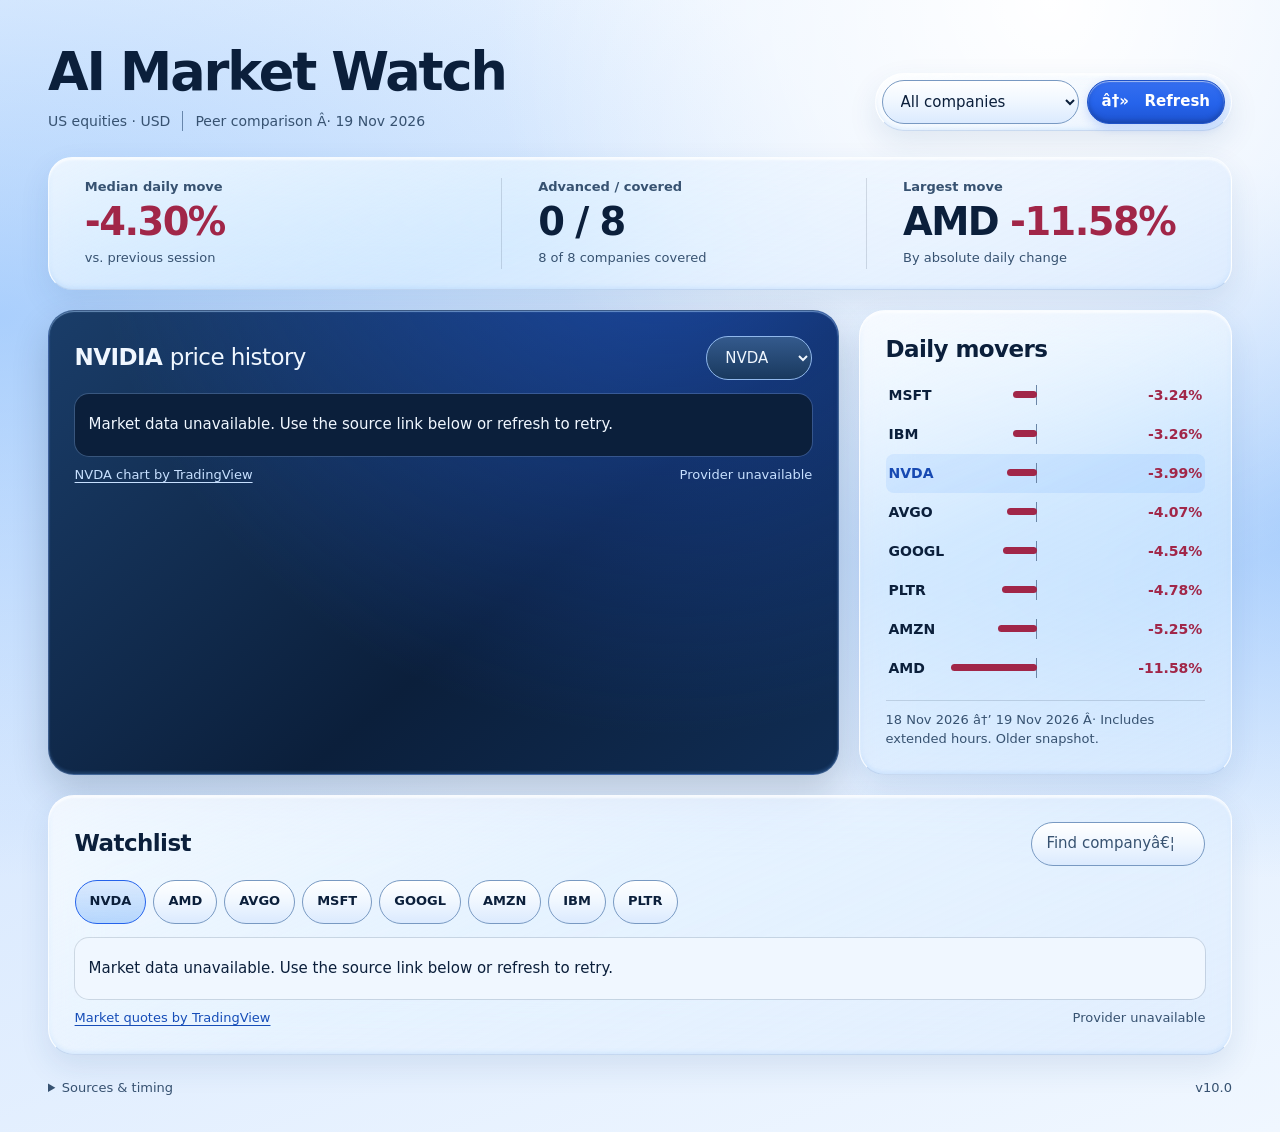
==== commit 45f9b703: "Rework the dashboard around glossy blue glass and a focused chart" ====
--- a/public/index.html
+++ b/public/index.html
@@ -4,31 +4,25 @@
     <meta charset="utf-8" />
     <meta name="viewport" content="width=device-width,initial-scale=1" />
     <meta name="color-scheme" content="light" />
-    <meta name="theme-color" content="#0b1f3b" />
+    <meta name="theme-color" content="#f0f7ff" />
     <meta
       name="description"
       content="Follow eight AI equities, compare session performance and explore company price history."
     />
-    <title>AI Market Watch · Market overview</title>
-    <link rel="icon" href="./mark.svg" type="image/svg+xml" />
+    <title>AI Market Watch Â· Market overview</title>
     <link rel="stylesheet" href="./style.css" />
     <script defer src="./app.js"></script>
   </head>
   <body>
     <a class="skip" href="#main">Skip to market overview</a>
-    <header>
-      <div class="frame mast">
-        <a class="brand" href="./"
-          ><img src="./mark.svg" width="32" height="32" alt="" />AI Market
-          Watch</a
-        ><span class="mastdetail">US EQUITIES <i></i> USD</span>
-      </div>
-    </header>
     <main class="frame" id="main">
-      <div class="heading">
+      <header class="heading">
         <div>
-          <h1>Market overview</h1>
-          <div id="session" class="muted">Loading session…</div>
+          <h1>AI Market Watch</h1>
+          <div class="market-meta">
+            <span>US equities · USD</span>
+            <span id="session" class="muted">Loading session…</span>
+          </div>
         </div>
         <div class="controls">
           <label
@@ -39,32 +33,29 @@
               <option value="cloud">Cloud platforms</option>
               <option value="software">Enterprise software</option>
             </select></label
-          ><button class="refresh" id="refresh">↻ &nbsp; Refresh</button>
+          ><button class="refresh" id="refresh">â†» &nbsp; Refresh</button>
         </div>
-      </div>
+      </header>
       <p id="status" role="status" aria-live="polite"></p>
       <section aria-label="Watchlist summary" class="summary glass">
         <div>
           <h2>Median daily move</h2>
-          <strong id="median">—</strong><small>vs. previous session</small>
+          <strong id="median">â€”</strong><small>vs. previous session</small>
         </div>
         <div>
           <h2>Advanced / covered</h2>
-          <strong id="breadth">—</strong
+          <strong id="breadth">â€”</strong
           ><small id="coverage">Companies with comparable prices</small>
         </div>
         <div>
           <h2>Largest move</h2>
-          <strong id="leader">—</strong><small>By absolute daily change</small>
+          <strong id="leader">â€”</strong><small>By absolute daily change</small>
         </div>
       </section>
       <div class="analysis">
         <section class="glass panel chart-panel">
           <div class="top">
-            <div>
-              <div class="eyebrow">Price history</div>
-              <h2 id="companyName">NVIDIA</h2>
-            </div>
+            <h2><span id="companyName">NVIDIA</span> <span class="chart-label">price history</span></h2>
             <label
               ><span class="sr">Selected company</span
               ><select id="company"></select
@@ -73,7 +64,6 @@
           <div id="chart" class="widget chart"></div>
         </section>
         <section class="glass panel">
-          <div class="eyebrow">Peer comparison</div>
           <h2>Daily movers</h2>
           <div id="movers" class="movers"></div>
           <div id="basis" class="caption"></div>
@@ -81,16 +71,13 @@
       </div>
       <section class="glass panel watch">
         <div class="top">
-          <div>
-            <div class="eyebrow">Market quotes</div>
-            <h2>Watchlist</h2>
-          </div>
+          <h2>Watchlist</h2>
           <label
             ><span class="sr">Find company</span
             ><input
               id="search"
               type="search"
-              placeholder="Find company…"
+              placeholder="Find companyâ€¦"
               autocomplete="off"
           /></label>
         </div>
@@ -106,22 +93,22 @@
             panels and checks for an updated peer comparison.
           </p>
           <p>
-            Peer comparisons use GetMarketHistory’s unadjusted daily bars,
+            Peer comparisons use GetMarketHistoryâ€™s unadjusted daily bars,
             including extended hours. They can lag current quotes by about two
-            days. Corporate actions can affect the reported moves. A group’s
+            days. Corporate actions can affect the reported moves. A groupâ€™s
             median, breadth and leader use companies with prices on both
             displayed dates.
           </p>
           <a href="https://www.tradingview.com/widget-docs/faq/data/"
             >TradingView market data</a
           >
-          ·
+          Â·
           <a
             href="https://getmarkethistory.com/docs/guides/historical-stock-market-data/"
             >GetMarketHistory methodology</a
           >
         </details>
-        <span>AI Market Watch <b>v10.0</b></span>
+        <span>v10.0</span>
       </footer>
       <noscript
         >Enable JavaScript for quotes and charts, or
--- a/public/style.css
+++ b/public/style.css
@@ -1,488 +1,162 @@
-* {
-  box-sizing: border-box;
-}
 :root {
   color-scheme: light;
-  --primary: #0b1f3b;
+  --navy: #0b1f3b;
   --accent: #2563eb;
   --secondary: #60a5fa;
   --surface: #dbeafe;
   --background: #f0f7ff;
-  --ink: var(--primary);
-  --muted: #405777;
-  --gain: #096344;
-  --loss: #a32844;
-  --line: #0b1f3b28;
-  --blue: #1749b2;
+  --muted: #375271;
+  --gain: #126349;
+  --loss: #a12648;
+  --rule: #0b1f3b24;
+  --ease: cubic-bezier(.22, 1, .36, 1);
 }
+* { box-sizing: border-box; }
 body {
   margin: 0;
   min-height: 100vh;
-  color: var(--ink);
-  font:
-    16px/1.45 "Segoe UI",
-    system-ui,
-    sans-serif;
+  color: var(--navy);
   background:
-    radial-gradient(ellipse at 6% 14%, #60a5fa50 0, transparent 41%),
-    radial-gradient(ellipse at 96% 12%, #60a5fa38 0, transparent 32%), var(--background);
-  background-attachment: fixed;
+    radial-gradient(ellipse at 82% 0%, #fff 0%, transparent 35rem),
+    radial-gradient(ellipse at 0% 28%, #60a5fa74 0%, transparent 55rem),
+    radial-gradient(ellipse at 106% 46%, #60a5fa73 0%, transparent 50rem),
+    linear-gradient(160deg, var(--background), var(--surface) 52%, var(--background));
+  font: 15px/1.45 "Segoe UI", system-ui, sans-serif;
+  accent-color: var(--accent);
 }
-a {
-  color: var(--blue);
+::selection { background: var(--secondary); color: var(--navy); }
+.frame { width: min(1320px, calc(100% - 96px)); margin-inline: auto; }
+a { color: #164db8; text-underline-offset: 3px; }
+.sr, .skip:not(:focus) { position: absolute; width: 1px; height: 1px; overflow: hidden; clip-path: inset(50%); }
+.skip:focus { position: absolute; z-index: 2; background: var(--background); padding: 12px; }
+:focus-visible { outline: 2px solid var(--accent); outline-offset: 3px; }
+.heading, .controls, .market-meta, .top, .widget-foot, footer { display: flex; align-items: center; }
+.heading, .top, .widget-foot, footer { justify-content: space-between; gap: 12px; }
+.heading { align-items: end; padding: 44px 0 26px; flex-wrap: wrap; gap: 20px; }
+h1, h2, p { margin: 0; }
+h1 { font-size: clamp(34px, 4.1vw, 58px); font-weight: 670; letter-spacing: -.04em; line-height: 1.08; }
+.market-meta { flex-wrap: wrap; gap: 6px 12px; margin-top: 10px; color: var(--muted); font-size: 14px; }
+.market-meta > span + span { border-left: 1px solid #6886ab; padding-left: 12px; }
+.controls { flex-wrap: wrap; gap: 8px; padding: 6px; border-radius: 100px; }
+.glass, .controls {
+  border: 1px solid #ffffffc9;
+  border-bottom-color: #a3bde48c;
+  background: linear-gradient(155deg, #ffffffb5, #f0f7ff64 43%, #dbeafe9c);
+  box-shadow: inset 0 2px 2px #ffffffbd, inset 0 -2px 4px #60a5fa26, 0 12px 30px #214c851b;
+  backdrop-filter: blur(24px) saturate(138%);
 }
-button,
-input,
-select {
-  font: inherit;
+button, input, select { font: inherit; color: inherit; }
+button, select, summary { cursor: pointer; }
+select, input, .stock, .refresh, .empty button {
+  min-height: 44px;
+  padding: 8px 14px;
+  border: 1px solid #7899c2;
+  border-radius: 999px;
+  background: linear-gradient(180deg, #fff, var(--background) 48%, var(--surface));
 }
-button,
-summary,
-select {
-  cursor: pointer;
+button { transition: transform 160ms var(--ease), box-shadow 160ms var(--ease), background-color 160ms var(--ease); }
+button:active:not(:disabled) { transform: scale(.97); }
+button:disabled { cursor: wait; }
+input::placeholder { color: var(--muted); }
+.refresh {
+  min-width: 112px;
+  background: linear-gradient(180deg, #356ff0, var(--accent) 54%, #1e54d2);
+  border-color: #1e52c8;
+  color: #fff;
+  font-weight: 650;
+  box-shadow: inset 0 1px 1px #ffffff8f, inset 0 -2px 5px #12348388, 0 4px 10px #2563eb37;
 }
-a:focus-visible,
-button:focus-visible,
-summary:focus-visible,
-input:focus-visible,
-select:focus-visible {
-  outline: 3px solid var(--accent);
-  outline-offset: 3px;
+@media (hover: hover) and (pointer: fine) {
+  .refresh:hover:not(:disabled) { box-shadow: inset 0 1px 1px #fff, 0 6px 14px #2563eb59; transform: translateY(-1px); }
+  .refresh:active:not(:disabled) { transform: scale(.97); }
+  .stock:hover, .mover:hover { background-color: #60a5fa32; }
 }
-.sr,
-.skip:not(:focus) {
-  position: absolute;
-  width: 1px;
-  height: 1px;
-  overflow: hidden;
-  clip-path: inset(50%);
+#status:empty { display: none; }
+#status { margin: 0 0 12px; color: var(--muted); }
+.summary { border-radius: 24px; display: grid; grid-template-columns: 1.24fr 1fr 1fr; padding: 20px 0; margin-bottom: 20px; }
+.summary > div { min-width: 0; padding-inline: clamp(16px, 2.8vw, 36px); }
+.summary > div + div { border-left: 1px solid var(--rule); }
+.summary h2 { font-size: 13px; font-weight: 650; color: var(--muted); }
+.summary strong { display: block; margin: 2px 0; font-size: clamp(23px, 3vw, 40px); font-weight: 650; line-height: 1.2; letter-spacing: -.04em; font-variant-numeric: tabular-nums; }
+.summary small, .caption, .widget-foot, footer { color: var(--muted); font-size: 13px; }
+.gain { color: var(--gain); }
+.loss { color: var(--loss); }
+.analysis { display: grid; grid-template-columns: minmax(0, 2.12fr) minmax(245px, 1fr); gap: 20px; }
+.panel { min-width: 0; border-radius: 26px; padding: clamp(16px, 2vw, 26px); }
+.panel h2 { font-size: 23px; font-weight: 650; letter-spacing: -.025em; line-height: 1.2; }
+.chart-label { font-weight: 450; }
+.chart-panel {
+  color: var(--background);
+  background:
+    radial-gradient(ellipse at 78% -28%, #2563eb95, transparent 66%),
+    linear-gradient(140deg, #1a3d69, var(--navy) 60%, #102d54);
+  border-color: #7196cf77;
+  box-shadow: inset 0 1px 1px #b3d8ff85, inset 0 -2px 3px #60a5fa34, 0 16px 36px #0b1f3b30;
 }
-.skip:focus {
-  position: absolute;
-  z-index: 5;
-  background: var(--background);
-  padding: 12px;
+.chart-panel select {
+  color-scheme: dark;
+  background: linear-gradient(180deg, #345a8d, #19395e);
+  border-color: #90b8ec;
+  color: var(--background);
 }
-.frame {
-  max-width: 1456px;
-  margin: auto;
-  padding-inline: clamp(16px, 4vw, 64px);
-}
-header {
-  background: var(--primary);
-  border-bottom: 1px solid var(--line);
-}
-.mast,
-.heading,
-.top,
-footer,
-.controls,
-.brand {
-  display: flex;
-  align-items: center;
-  justify-content: space-between;
-  gap: 12px;
-}
-.mast {
-  min-height: 60px;
-}
-.brand {
-  font-size: 19px;
-  font-weight: 650;
-  color: var(--background);
-  text-decoration: none;
-  letter-spacing: -0.65px;
-}
-.mastdetail,
-.eyebrow,
-.summary h2 {
-  font:
-    600 11px/1.45 Consolas,
-    "SFMono-Regular",
-    monospace;
-  letter-spacing: 1.4px;
-  text-transform: uppercase;
-}
-.mastdetail {
-  display: flex;
-  align-items: center;
-  gap: 12px;
-  color: var(--surface);
-}
-.mastdetail i {
-  width: 1px;
-  height: 13px;
-  background: var(--secondary);
-}
-.heading {
-  margin: 26px 0 18px;
-  flex-wrap: wrap;
-}
-.heading h1 {
-  font-size: clamp(32px, 3.3vw, 50px);
-  letter-spacing: -0.055em;
-  line-height: 1.1;
-  margin: 0 0 7px;
-}
-.muted,
-small,
-.caption,
-footer {
-  color: var(--muted);
-}
-.muted {
-  font-size: 14px;
-}
-.controls {
-  justify-content: flex-start;
-}
-select,
-input,
-button {
-  color: var(--ink);
-  border: 1px solid #6983a5;
-  border-radius: 9px;
-  background: var(--background);
-  min-height: 44px;
-  padding: 8px 12px;
-  font-size: 14px;
-}
-.refresh {
-  font-weight: 700;
-  background: var(--accent);
-  color: #ffffff;
-  border-color: var(--accent);
-  min-width: 108px;
-}
-.refresh:active,
-.stock:active {
-  transform: scale(0.98);
-}
-button:disabled {
-  cursor: wait;
-}
-.glass {
-  background: linear-gradient(
-    125deg,
-    #f0f7ffed,
-    #dbeafeef 68%,
-    #dbeafee0
-  );
-  border: 1px solid #9dbce3;
-  border-top-color: #ffffff;
-  border-radius: 19px;
-  box-shadow:
-    inset 0 1px 0 #ffffff99,
-    0 10px 32px #2563eb1c;
-  backdrop-filter: blur(14px);
-}
-.summary {
-  display: grid;
-  grid-template-columns: 1.1fr 1fr 1fr;
-  padding: 20px 0;
-  margin-bottom: 16px;
-}
-.summary > div {
-  padding: 0 clamp(15px, 2.2vw, 32px);
-}
-.summary > div + div {
-  border-left: 1px solid var(--line);
-}
-.summary h2,
-.eyebrow {
-  color: var(--muted);
-  margin: 0;
-}
-.summary strong {
-  font-size: clamp(24px, 2.5vw, 38px);
-  font-weight: 620;
-  letter-spacing: -0.055em;
-  display: block;
-  line-height: 1.35;
-  font-variant-numeric: tabular-nums;
-}
-.summary small,
-.caption {
-  font-size: 12px;
-}
-.gain {
-  color: var(--gain);
-}
-.loss {
-  color: var(--loss);
-}
-.analysis {
-  display: grid;
-  grid-template-columns: minmax(0, 1.95fr) minmax(262px, 1fr);
-  gap: 16px;
-}
-.panel {
-  min-width: 0;
-  padding: clamp(16px, 1.6vw, 24px);
-}
-.top {
-  flex-wrap: wrap;
-}
-.panel h2 {
-  margin: 1px 0 0;
-  font-size: 22px;
-  letter-spacing: -0.035em;
-}
-.widget {
-  margin-top: 14px;
-}
-.chart .embed {
-  height: 313px;
-}
-.quotes .embed {
-  height: 420px;
-}
-.embed {
-  width: 100%;
-  min-width: 0;
-  position: relative;
-  isolation: isolate;
-}
-.tradingview-widget-container {
-  height: 100%;
-  width: 100%;
-}
-.tradingview-widget-container__widget {
-  height: 100%;
-  width: 100%;
-}
-.embed iframe {
-  display: block;
-  border: none;
-}
-.widget-foot {
-  display: flex;
-  align-items: center;
-  justify-content: space-between;
-  flex-wrap: wrap;
-  gap: 6px;
-  margin-top: 8px;
-  font-size: 12px;
-  color: var(--muted);
-}
-.widget-foot a {
-  text-underline-offset: 3px;
-}
-.widget.fail .embed {
-  height: auto;
-  padding: 24px 12px;
-  color: #843c1b;
-}
-.movers {
-  margin: 12px 0;
-}
-.mover {
-  display: grid;
-  align-items: center;
-  grid-template-columns: 50px minmax(20px, 1fr) 68px;
-  gap: 8px;
-  background: transparent;
-  border: 0;
-  border-radius: 5px;
-  width: 100%;
-  min-height: 36px;
-  padding: 5px 2px;
-  text-align: left;
-  font:
-    600 14px Consolas,
-    monospace;
-}
-.mover:hover,
-.stock:hover {
-  background: #60a5fa28;
-}
-.mover[aria-pressed="true"] .ticker {
-  color: var(--blue);
-}
-.mover .num {
-  text-align: right;
-}
-.axis {
-  display: block;
-  height: 20px;
-  background: linear-gradient(
-    to right,
-    transparent calc(50% - 0.5px),
-    #607b9d calc(50% - 0.5px),
-    #607b9d calc(50% + 0.5px),
-    transparent calc(50% + 0.5px)
-  );
-  position: relative;
-}
-.bar {
-  position: absolute;
-  height: 7px;
-  top: 6px;
-  border-radius: 2px;
-}
-.caption {
-  border-top: 1px solid var(--line);
-  padding-top: 10px;
-}
-.watch {
-  margin-top: 16px;
-}
-.picks {
-  display: flex;
-  flex-wrap: wrap;
-  gap: 6px;
-  margin: 14px 0;
-}
-.stock {
-  min-height: 38px;
-  background: var(--background);
-  font:
-    600 13px Consolas,
-    monospace;
-}
-.stock[aria-pressed="true"] {
-  background: var(--surface);
-  border-color: var(--accent);
-  color: var(--primary);
-}
-.empty,
-.warn {
-  color: #843c1b;
-}
-.empty {
-  padding: 12px 0;
-}
-.empty button {
-  margin-left: 10px;
-}
-#status:empty {
-  display: none;
-}
-#status {
-  margin: 0 0 12px;
-  color: var(--primary);
-  font-size: 14px;
-}
-footer {
-  padding: 18px 0 28px;
-  font-size: 13px;
-  align-items: baseline;
-}
-footer details {
-  max-width: 720px;
-}
-footer summary {
-  padding: 8px 0;
-}
-footer > span {
-  white-space: nowrap;
-}
-footer b {
-  font-weight: 500;
-  color: var(--primary);
-}
-input {
-  max-width: 165px;
-}
-#company {
-  max-width: 118px;
-}
-@media (min-width: 1650px) {
-  .chart .embed {
-    height: 360px;
-  }
-}
-@media (max-width: 900px) {
-  .analysis {
-    grid-template-columns: minmax(0, 1.5fr) minmax(233px, 1fr);
-  }
-  .mover {
-    min-height: 39px;
-  }
-  .panel {
-    padding: 16px;
-  }
+.chart-panel select option { background: var(--navy); }
+.chart-panel :focus-visible { outline-color: var(--secondary); }
+.top { flex-wrap: wrap; }
+.widget { margin-top: 14px; }
+.embed { width: 100%; min-width: 0; position: relative; overflow: hidden; isolation: isolate; border-radius: 14px; background: var(--background); }
+.chart .embed { height: 330px; background: var(--navy); box-shadow: 0 0 0 1px #bfdcff32; }
+.quotes .embed { height: 420px; box-shadow: 0 0 0 1px var(--rule); }
+.tradingview-widget-container, .tradingview-widget-container__widget { height: 100%; width: 100%; }
+.embed iframe { display: block; border: 0; color-scheme: normal; }
+.widget-foot { flex-wrap: wrap; margin-top: 10px; }
+.chart .widget-foot, .chart .widget-foot a { color: #c7e0ff; }
+.widget.fail .embed { height: auto; padding: 20px 14px; }
+.movers { margin: 12px 0; }
+.mover { display: grid; grid-template-columns: 53px minmax(20px, 1fr) 70px; align-items: center; gap: 8px; width: 100%; min-height: 39px; border: 0; border-radius: 8px; padding: 5px 3px; background: transparent; text-align: left; font-weight: 640; font-size: 14px; }
+.mover[aria-pressed=true] { background: #60a5fa24; }
+.mover[aria-pressed=true] .ticker { color: #1749b2; }
+.mover .num { text-align: right; font-variant-numeric: tabular-nums; }
+.axis { display: block; height: 20px; position: relative; background: linear-gradient(to right, transparent calc(50% - .5px), #6a85a6 calc(50% - .5px), #6a85a6 calc(50% + .5px), transparent calc(50% + .5px)); }
+.bar { position: absolute; height: 7px; top: 6px; border-radius: 999px; }
+.caption { border-top: 1px solid var(--rule); padding-top: 10px; }
+.watch { margin-top: 20px; }
+.picks { display: flex; flex-wrap: wrap; gap: 7px; margin-top: 14px; }
+.stock { min-width: 52px; font-size: 13px; font-weight: 650; }
+.stock[aria-pressed=true] { background: linear-gradient(180deg, var(--surface), #60a5fa65); border-color: var(--accent); color: var(--navy); }
+.empty { padding: 8px 0; }
+.empty button { margin-left: 8px; }
+footer { align-items: baseline; padding: 16px 0 26px; }
+footer details { max-width: 68ch; }
+footer summary { padding: 8px 0; }
+footer p { margin-bottom: 8px; }
+input { max-width: 174px; }
+@media (max-width: 960px) {
+  .frame { width: calc(100% - 48px); }
+  .analysis { grid-template-columns: minmax(0, 1.65fr) minmax(225px, 1fr); }
 }
 @media (max-width: 767px) {
-  .analysis {
-    grid-template-columns: 1fr;
-  }
-  .mover,
-  .stock {
-    min-height: 44px;
-  }
-  .chart .embed {
-    height: 300px;
-  }
-  .heading {
-    margin-top: 20px;
-  }
-  .summary {
-    grid-template-columns: 1fr 1fr;
-    row-gap: 12px;
-    padding: 14px 0;
-  }
-  .summary > div:first-child {
-    grid-column: 1/-1;
-  }
-  .summary > div:nth-child(2) {
-    border: 0;
-  }
-  .summary strong {
-    font-size: 25px;
-  }
-  .mastdetail {
-    font-size: 10px;
-    gap: 7px;
-  }
-  .controls {
-    flex-wrap: wrap;
-  }
-  .widget-foot {
-    row-gap: 10px;
-  }
-  footer {
-    flex-wrap: wrap;
-  }
-  .mast {
-    min-height: 54px;
-  }
-  .watch input {
-    max-width: 132px;
-  }
-  .bar {
-    height: 9px;
-  }
-  .picks {
-    gap: 5px;
-  }
-  .picks button {
-    padding: 6px 10px;
-  }
+  .frame { width: calc(100% - 28px); }
+  .heading { padding: 24px 0 16px; gap: 14px; }
+  .summary, .watch { margin-block-start: 0; }
+  .summary { padding: 14px 0; margin-bottom: 14px; grid-template-columns: 1fr 1fr; row-gap: 12px; }
+  .summary > div:first-child { grid-column: 1 / -1; }
+  .summary > div:nth-child(2) { border-left: 0; }
+  .analysis { grid-template-columns: 1fr; gap: 14px; }
+  .watch { margin-top: 14px; }
+  .panel { border-radius: 22px; }
+  .mover { min-height: 44px; }
+  .chart .embed { height: 294px; }
+  .chart-panel .top { align-items: start; }
 }
 @media (max-width: 390px) {
-  .brand {
-    font-size: 16px;
-    gap: 6px;
-  }
-  .mastdetail {
-    letter-spacing: 0.4px;
-  }
-  .chart .embed {
-    height: 285px;
-  }
+  .market-meta > span + span { padding-left: 0; border-left: 0; }
+  input { max-width: 136px; }
+}
+@media (prefers-reduced-motion: reduce) {
+  button { transition: none; }
+  button:active:not(:disabled), .refresh:hover:not(:disabled) { transform: none; }
 }
 @media (prefers-reduced-transparency: reduce) {
-  .glass {
-    background: var(--surface);
-    backdrop-filter: none;
-  }
+  .glass, .controls { background: var(--surface); backdrop-filter: none; }
+  .chart-panel { background: var(--navy); }
 }
-.embed {
-  background: var(--background);
-  border-radius: 10px;
-  overflow: hidden;
-}
-.embed iframe {
-  color-scheme: normal;
-}
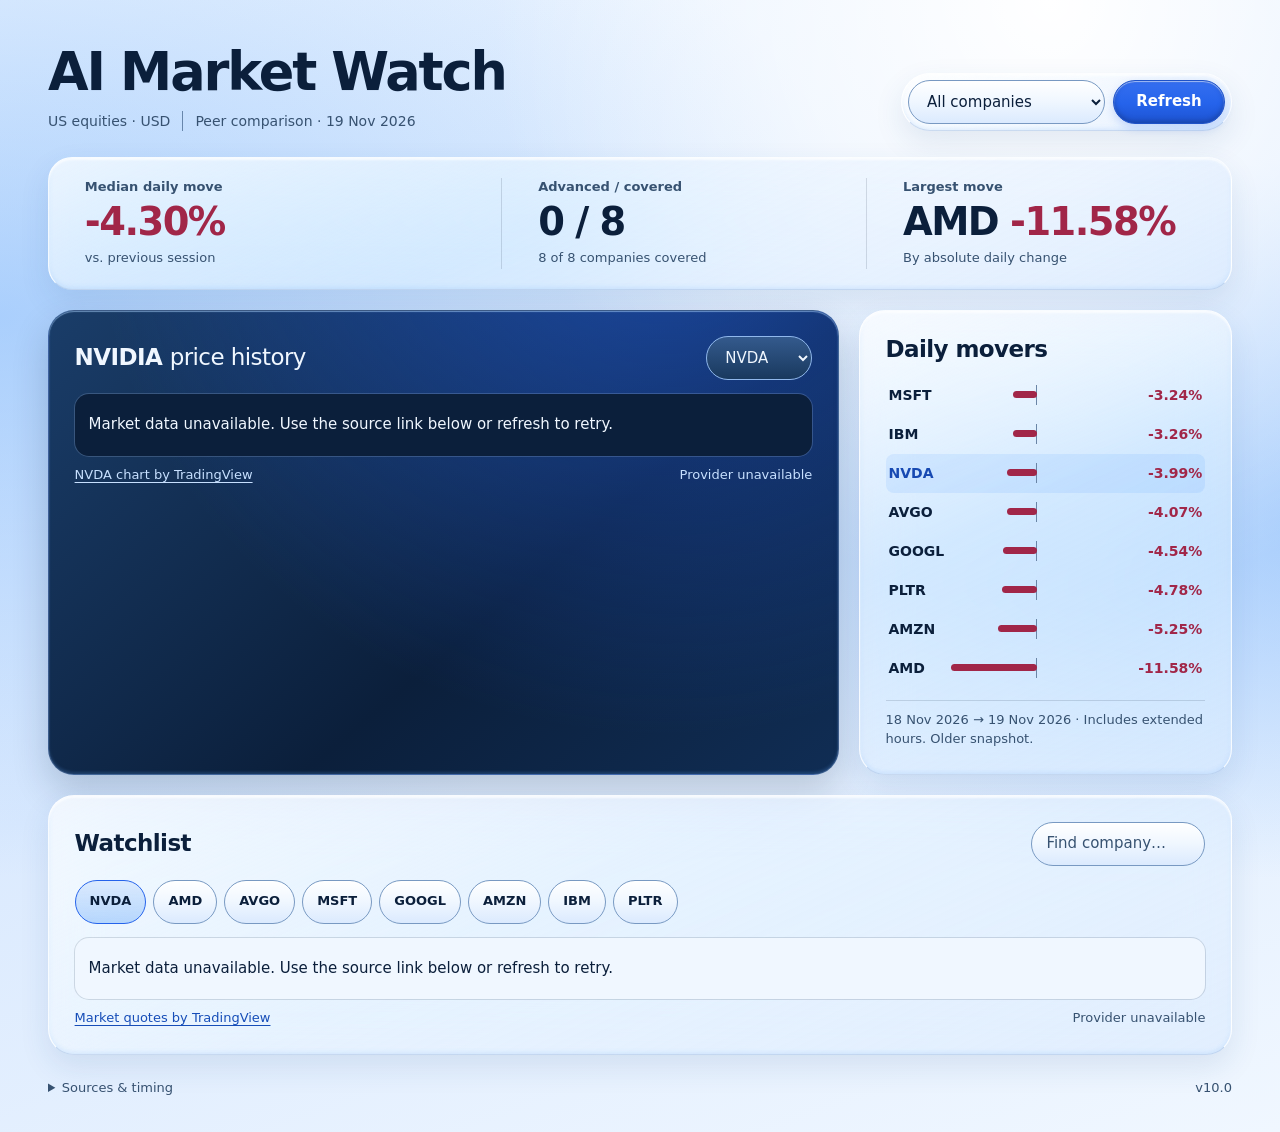
==== commit 045334de: "Preserve UTF-8 market labels and simplify refresh text" ====
--- a/public/index.html
+++ b/public/index.html
@@ -33,23 +33,23 @@
               <option value="cloud">Cloud platforms</option>
               <option value="software">Enterprise software</option>
             </select></label
-          ><button class="refresh" id="refresh">â†» &nbsp; Refresh</button>
+          ><button class="refresh" id="refresh">Refresh</button>
         </div>
       </header>
       <p id="status" role="status" aria-live="polite"></p>
       <section aria-label="Watchlist summary" class="summary glass">
         <div>
           <h2>Median daily move</h2>
-          <strong id="median">â€”</strong><small>vs. previous session</small>
+          <strong id="median">—</strong><small>vs. previous session</small>
         </div>
         <div>
           <h2>Advanced / covered</h2>
-          <strong id="breadth">â€”</strong
+          <strong id="breadth">—</strong
           ><small id="coverage">Companies with comparable prices</small>
         </div>
         <div>
           <h2>Largest move</h2>
-          <strong id="leader">â€”</strong><small>By absolute daily change</small>
+          <strong id="leader">—</strong><small>By absolute daily change</small>
         </div>
       </section>
       <div class="analysis">
@@ -77,7 +77,7 @@
             ><input
               id="search"
               type="search"
-              placeholder="Find companyâ€¦"
+              placeholder="Find company…"
               autocomplete="off"
           /></label>
         </div>
@@ -93,9 +93,9 @@
             panels and checks for an updated peer comparison.
           </p>
           <p>
-            Peer comparisons use GetMarketHistoryâ€™s unadjusted daily bars,
+            Peer comparisons use GetMarketHistory’s unadjusted daily bars,
             including extended hours. They can lag current quotes by about two
-            days. Corporate actions can affect the reported moves. A groupâ€™s
+            days. Corporate actions can affect the reported moves. A group’s
             median, breadth and leader use companies with prices on both
             displayed dates.
           </p>
